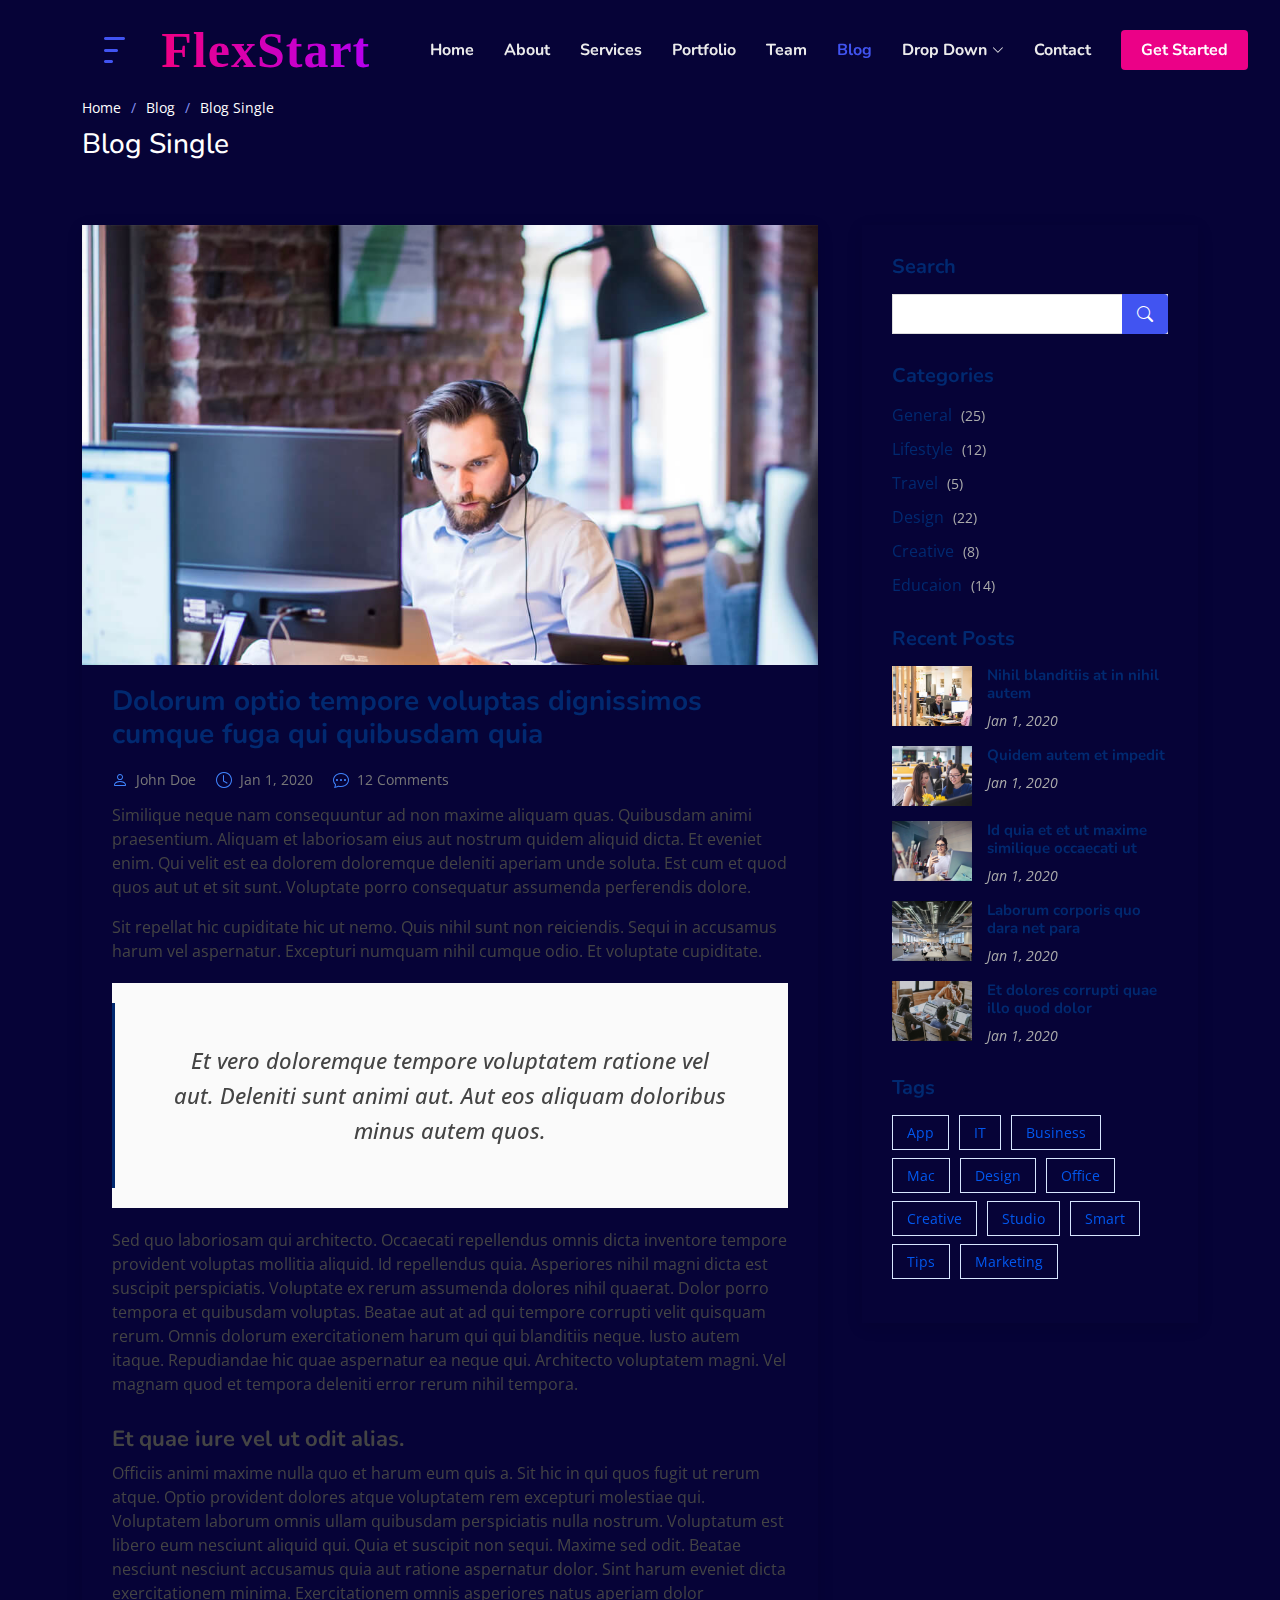
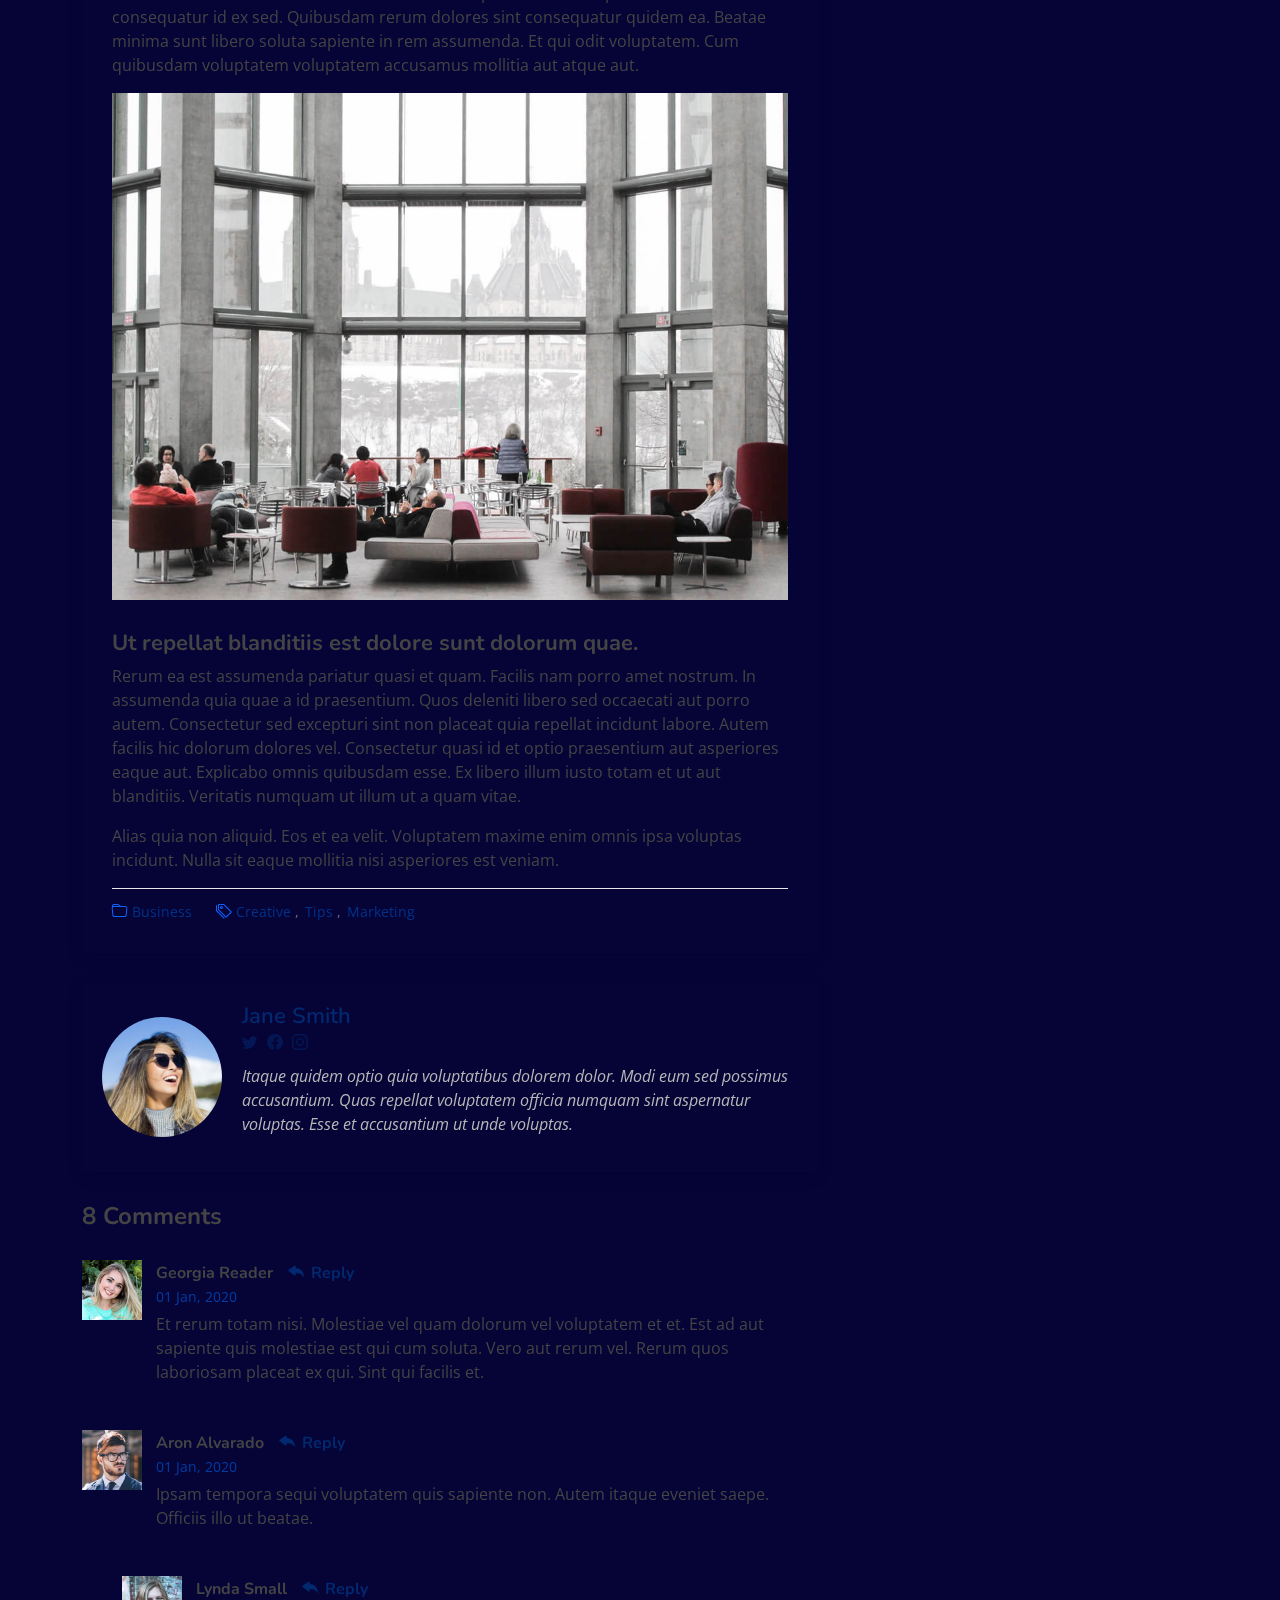
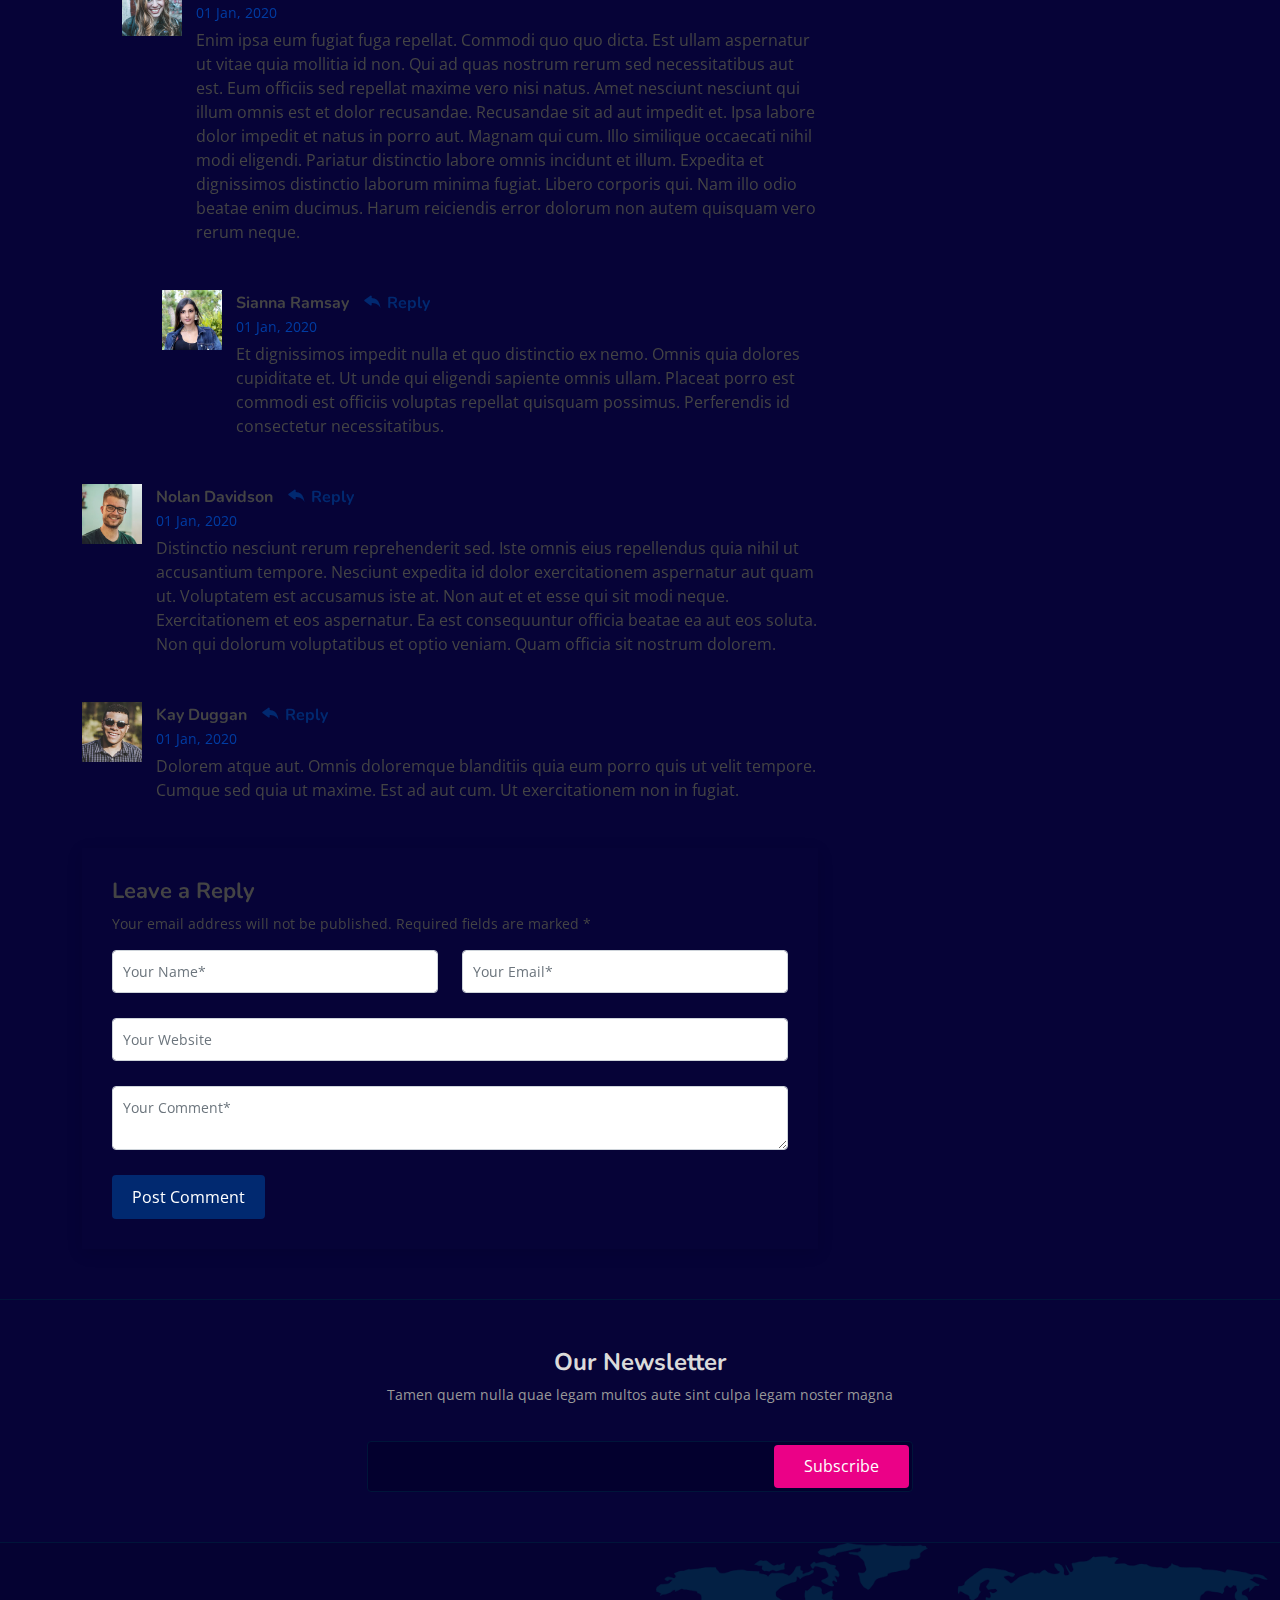
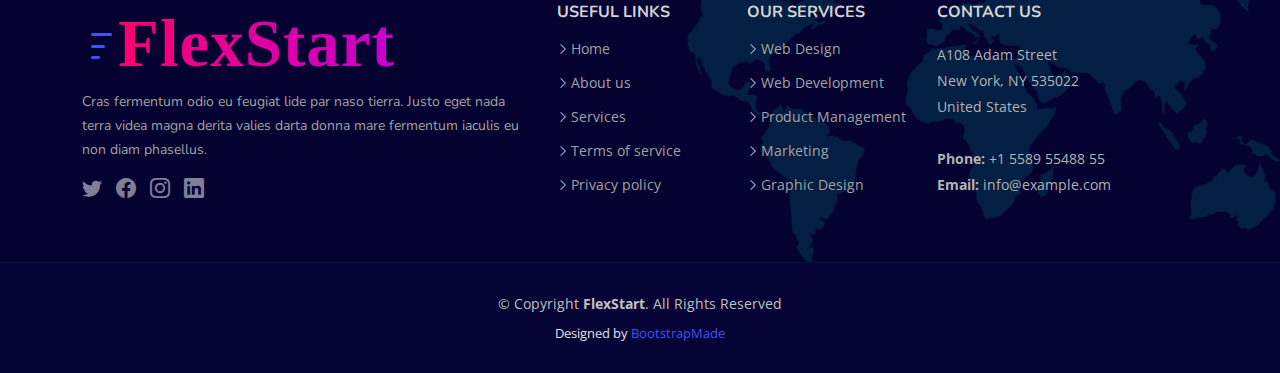
==== blog-single.html @ c00265b8 "Intial Template Created" ====
<!DOCTYPE html>
<html lang="en">

<head>
  <meta charset="utf-8">
  <meta content="width=device-width, initial-scale=1.0" name="viewport">

  <title>Blog Single - FlexStart Bootstrap Template</title>
  <meta content="" name="description">
  <meta content="" name="keywords">

  <!-- Favicons -->
  <link href="assets/img/favicon.png" rel="icon">
  <link href="assets/img/apple-touch-icon.png" rel="apple-touch-icon">

  <!-- Google Fonts -->
  <link href="https://fonts.googleapis.com/css?family=Open+Sans:300,300i,400,400i,600,600i,700,700i|Nunito:300,300i,400,400i,600,600i,700,700i|Poppins:300,300i,400,400i,500,500i,600,600i,700,700i" rel="stylesheet">

  <!-- Vendor CSS Files -->
  <link href="assets/vendor/aos/aos.css" rel="stylesheet">
  <link href="assets/vendor/bootstrap/css/bootstrap.min.css" rel="stylesheet">
  <link href="assets/vendor/bootstrap-icons/bootstrap-icons.css" rel="stylesheet">
  <link href="assets/vendor/glightbox/css/glightbox.min.css" rel="stylesheet">
  <link href="assets/vendor/remixicon/remixicon.css" rel="stylesheet">
  <link href="assets/vendor/swiper/swiper-bundle.min.css" rel="stylesheet">

  <!-- Template Main CSS File -->
  <link href="assets/css/style.css" rel="stylesheet">

  <!-- =======================================================
  * Template Name: FlexStart - v1.9.0
  * Template URL: https://bootstrapmade.com/flexstart-bootstrap-startup-template/
  * Author: BootstrapMade.com
  * License: https://bootstrapmade.com/license/
  ======================================================== -->
</head>

<body>

  <!-- ======= Header ======= -->
  <header id="header" class="header fixed-top">
    <div class="container-fluid container-xl d-flex align-items-center justify-content-between">

      <a href="index.html" class="logo d-flex align-items-center">
        <img src="assets/img/logo.png" alt="">
        <span>FlexStart</span>
      </a>

      <nav id="navbar" class="navbar">
        <ul>
          <li><a class="nav-link scrollto " href="#hero">Home</a></li>
          <li><a class="nav-link scrollto" href="#about">About</a></li>
          <li><a class="nav-link scrollto" href="#services">Services</a></li>
          <li><a class="nav-link scrollto" href="#portfolio">Portfolio</a></li>
          <li><a class="nav-link scrollto" href="#team">Team</a></li>
          <li><a class="active" href="blog.html">Blog</a></li>
          <li class="dropdown"><a href="#"><span>Drop Down</span> <i class="bi bi-chevron-down"></i></a>
            <ul>
              <li><a href="#">Drop Down 1</a></li>
              <li class="dropdown"><a href="#"><span>Deep Drop Down</span> <i class="bi bi-chevron-right"></i></a>
                <ul>
                  <li><a href="#">Deep Drop Down 1</a></li>
                  <li><a href="#">Deep Drop Down 2</a></li>
                  <li><a href="#">Deep Drop Down 3</a></li>
                  <li><a href="#">Deep Drop Down 4</a></li>
                  <li><a href="#">Deep Drop Down 5</a></li>
                </ul>
              </li>
              <li><a href="#">Drop Down 2</a></li>
              <li><a href="#">Drop Down 3</a></li>
              <li><a href="#">Drop Down 4</a></li>
            </ul>
          </li>
          <li><a class="nav-link scrollto" href="#contact">Contact</a></li>
          <li><a class="getstarted scrollto" href="#about">Get Started</a></li>
        </ul>
        <i class="bi bi-list mobile-nav-toggle"></i>
      </nav><!-- .navbar -->

    </div>
  </header><!-- End Header -->

  <main id="main">

    <!-- ======= Breadcrumbs ======= -->
    <section class="breadcrumbs">
      <div class="container">

        <ol>
          <li><a href="index.html">Home</a></li>
          <li><a href="blog.html">Blog</a></li>
          <li>Blog Single</li>
        </ol>
        <h2>Blog Single</h2>

      </div>
    </section><!-- End Breadcrumbs -->

    <!-- ======= Blog Single Section ======= -->
    <section id="blog" class="blog">
      <div class="container" data-aos="fade-up">

        <div class="row">

          <div class="col-lg-8 entries">

            <article class="entry entry-single">

              <div class="entry-img">
                <img src="assets/img/blog/blog-1.jpg" alt="" class="img-fluid">
              </div>

              <h2 class="entry-title">
                <a href="blog-single.html">Dolorum optio tempore voluptas dignissimos cumque fuga qui quibusdam quia</a>
              </h2>

              <div class="entry-meta">
                <ul>
                  <li class="d-flex align-items-center"><i class="bi bi-person"></i> <a href="blog-single.html">John Doe</a></li>
                  <li class="d-flex align-items-center"><i class="bi bi-clock"></i> <a href="blog-single.html"><time datetime="2020-01-01">Jan 1, 2020</time></a></li>
                  <li class="d-flex align-items-center"><i class="bi bi-chat-dots"></i> <a href="blog-single.html">12 Comments</a></li>
                </ul>
              </div>

              <div class="entry-content">
                <p>
                  Similique neque nam consequuntur ad non maxime aliquam quas. Quibusdam animi praesentium. Aliquam et laboriosam eius aut nostrum quidem aliquid dicta.
                  Et eveniet enim. Qui velit est ea dolorem doloremque deleniti aperiam unde soluta. Est cum et quod quos aut ut et sit sunt. Voluptate porro consequatur assumenda perferendis dolore.
                </p>

                <p>
                  Sit repellat hic cupiditate hic ut nemo. Quis nihil sunt non reiciendis. Sequi in accusamus harum vel aspernatur. Excepturi numquam nihil cumque odio. Et voluptate cupiditate.
                </p>

                <blockquote>
                  <p>
                    Et vero doloremque tempore voluptatem ratione vel aut. Deleniti sunt animi aut. Aut eos aliquam doloribus minus autem quos.
                  </p>
                </blockquote>

                <p>
                  Sed quo laboriosam qui architecto. Occaecati repellendus omnis dicta inventore tempore provident voluptas mollitia aliquid. Id repellendus quia. Asperiores nihil magni dicta est suscipit perspiciatis. Voluptate ex rerum assumenda dolores nihil quaerat.
                  Dolor porro tempora et quibusdam voluptas. Beatae aut at ad qui tempore corrupti velit quisquam rerum. Omnis dolorum exercitationem harum qui qui blanditiis neque.
                  Iusto autem itaque. Repudiandae hic quae aspernatur ea neque qui. Architecto voluptatem magni. Vel magnam quod et tempora deleniti error rerum nihil tempora.
                </p>

                <h3>Et quae iure vel ut odit alias.</h3>
                <p>
                  Officiis animi maxime nulla quo et harum eum quis a. Sit hic in qui quos fugit ut rerum atque. Optio provident dolores atque voluptatem rem excepturi molestiae qui. Voluptatem laborum omnis ullam quibusdam perspiciatis nulla nostrum. Voluptatum est libero eum nesciunt aliquid qui.
                  Quia et suscipit non sequi. Maxime sed odit. Beatae nesciunt nesciunt accusamus quia aut ratione aspernatur dolor. Sint harum eveniet dicta exercitationem minima. Exercitationem omnis asperiores natus aperiam dolor consequatur id ex sed. Quibusdam rerum dolores sint consequatur quidem ea.
                  Beatae minima sunt libero soluta sapiente in rem assumenda. Et qui odit voluptatem. Cum quibusdam voluptatem voluptatem accusamus mollitia aut atque aut.
                </p>
                <img src="assets/img/blog/blog-inside-post.jpg" class="img-fluid" alt="">

                <h3>Ut repellat blanditiis est dolore sunt dolorum quae.</h3>
                <p>
                  Rerum ea est assumenda pariatur quasi et quam. Facilis nam porro amet nostrum. In assumenda quia quae a id praesentium. Quos deleniti libero sed occaecati aut porro autem. Consectetur sed excepturi sint non placeat quia repellat incidunt labore. Autem facilis hic dolorum dolores vel.
                  Consectetur quasi id et optio praesentium aut asperiores eaque aut. Explicabo omnis quibusdam esse. Ex libero illum iusto totam et ut aut blanditiis. Veritatis numquam ut illum ut a quam vitae.
                </p>
                <p>
                  Alias quia non aliquid. Eos et ea velit. Voluptatem maxime enim omnis ipsa voluptas incidunt. Nulla sit eaque mollitia nisi asperiores est veniam.
                </p>

              </div>

              <div class="entry-footer">
                <i class="bi bi-folder"></i>
                <ul class="cats">
                  <li><a href="#">Business</a></li>
                </ul>

                <i class="bi bi-tags"></i>
                <ul class="tags">
                  <li><a href="#">Creative</a></li>
                  <li><a href="#">Tips</a></li>
                  <li><a href="#">Marketing</a></li>
                </ul>
              </div>

            </article><!-- End blog entry -->

            <div class="blog-author d-flex align-items-center">
              <img src="assets/img/blog/blog-author.jpg" class="rounded-circle float-left" alt="">
              <div>
                <h4>Jane Smith</h4>
                <div class="social-links">
                  <a href="https://twitters.com/#"><i class="bi bi-twitter"></i></a>
                  <a href="https://facebook.com/#"><i class="bi bi-facebook"></i></a>
                  <a href="https://instagram.com/#"><i class="biu bi-instagram"></i></a>
                </div>
                <p>
                  Itaque quidem optio quia voluptatibus dolorem dolor. Modi eum sed possimus accusantium. Quas repellat voluptatem officia numquam sint aspernatur voluptas. Esse et accusantium ut unde voluptas.
                </p>
              </div>
            </div><!-- End blog author bio -->

            <div class="blog-comments">

              <h4 class="comments-count">8 Comments</h4>

              <div id="comment-1" class="comment">
                <div class="d-flex">
                  <div class="comment-img"><img src="assets/img/blog/comments-1.jpg" alt=""></div>
                  <div>
                    <h5><a href="">Georgia Reader</a> <a href="#" class="reply"><i class="bi bi-reply-fill"></i> Reply</a></h5>
                    <time datetime="2020-01-01">01 Jan, 2020</time>
                    <p>
                      Et rerum totam nisi. Molestiae vel quam dolorum vel voluptatem et et. Est ad aut sapiente quis molestiae est qui cum soluta.
                      Vero aut rerum vel. Rerum quos laboriosam placeat ex qui. Sint qui facilis et.
                    </p>
                  </div>
                </div>
              </div><!-- End comment #1 -->

              <div id="comment-2" class="comment">
                <div class="d-flex">
                  <div class="comment-img"><img src="assets/img/blog/comments-2.jpg" alt=""></div>
                  <div>
                    <h5><a href="">Aron Alvarado</a> <a href="#" class="reply"><i class="bi bi-reply-fill"></i> Reply</a></h5>
                    <time datetime="2020-01-01">01 Jan, 2020</time>
                    <p>
                      Ipsam tempora sequi voluptatem quis sapiente non. Autem itaque eveniet saepe. Officiis illo ut beatae.
                    </p>
                  </div>
                </div>

                <div id="comment-reply-1" class="comment comment-reply">
                  <div class="d-flex">
                    <div class="comment-img"><img src="assets/img/blog/comments-3.jpg" alt=""></div>
                    <div>
                      <h5><a href="">Lynda Small</a> <a href="#" class="reply"><i class="bi bi-reply-fill"></i> Reply</a></h5>
                      <time datetime="2020-01-01">01 Jan, 2020</time>
                      <p>
                        Enim ipsa eum fugiat fuga repellat. Commodi quo quo dicta. Est ullam aspernatur ut vitae quia mollitia id non. Qui ad quas nostrum rerum sed necessitatibus aut est. Eum officiis sed repellat maxime vero nisi natus. Amet nesciunt nesciunt qui illum omnis est et dolor recusandae.

                        Recusandae sit ad aut impedit et. Ipsa labore dolor impedit et natus in porro aut. Magnam qui cum. Illo similique occaecati nihil modi eligendi. Pariatur distinctio labore omnis incidunt et illum. Expedita et dignissimos distinctio laborum minima fugiat.

                        Libero corporis qui. Nam illo odio beatae enim ducimus. Harum reiciendis error dolorum non autem quisquam vero rerum neque.
                      </p>
                    </div>
                  </div>

                  <div id="comment-reply-2" class="comment comment-reply">
                    <div class="d-flex">
                      <div class="comment-img"><img src="assets/img/blog/comments-4.jpg" alt=""></div>
                      <div>
                        <h5><a href="">Sianna Ramsay</a> <a href="#" class="reply"><i class="bi bi-reply-fill"></i> Reply</a></h5>
                        <time datetime="2020-01-01">01 Jan, 2020</time>
                        <p>
                          Et dignissimos impedit nulla et quo distinctio ex nemo. Omnis quia dolores cupiditate et. Ut unde qui eligendi sapiente omnis ullam. Placeat porro est commodi est officiis voluptas repellat quisquam possimus. Perferendis id consectetur necessitatibus.
                        </p>
                      </div>
                    </div>

                  </div><!-- End comment reply #2-->

                </div><!-- End comment reply #1-->

              </div><!-- End comment #2-->

              <div id="comment-3" class="comment">
                <div class="d-flex">
                  <div class="comment-img"><img src="assets/img/blog/comments-5.jpg" alt=""></div>
                  <div>
                    <h5><a href="">Nolan Davidson</a> <a href="#" class="reply"><i class="bi bi-reply-fill"></i> Reply</a></h5>
                    <time datetime="2020-01-01">01 Jan, 2020</time>
                    <p>
                      Distinctio nesciunt rerum reprehenderit sed. Iste omnis eius repellendus quia nihil ut accusantium tempore. Nesciunt expedita id dolor exercitationem aspernatur aut quam ut. Voluptatem est accusamus iste at.
                      Non aut et et esse qui sit modi neque. Exercitationem et eos aspernatur. Ea est consequuntur officia beatae ea aut eos soluta. Non qui dolorum voluptatibus et optio veniam. Quam officia sit nostrum dolorem.
                    </p>
                  </div>
                </div>

              </div><!-- End comment #3 -->

              <div id="comment-4" class="comment">
                <div class="d-flex">
                  <div class="comment-img"><img src="assets/img/blog/comments-6.jpg" alt=""></div>
                  <div>
                    <h5><a href="">Kay Duggan</a> <a href="#" class="reply"><i class="bi bi-reply-fill"></i> Reply</a></h5>
                    <time datetime="2020-01-01">01 Jan, 2020</time>
                    <p>
                      Dolorem atque aut. Omnis doloremque blanditiis quia eum porro quis ut velit tempore. Cumque sed quia ut maxime. Est ad aut cum. Ut exercitationem non in fugiat.
                    </p>
                  </div>
                </div>

              </div><!-- End comment #4 -->

              <div class="reply-form">
                <h4>Leave a Reply</h4>
                <p>Your email address will not be published. Required fields are marked * </p>
                <form action="">
                  <div class="row">
                    <div class="col-md-6 form-group">
                      <input name="name" type="text" class="form-control" placeholder="Your Name*">
                    </div>
                    <div class="col-md-6 form-group">
                      <input name="email" type="text" class="form-control" placeholder="Your Email*">
                    </div>
                  </div>
                  <div class="row">
                    <div class="col form-group">
                      <input name="website" type="text" class="form-control" placeholder="Your Website">
                    </div>
                  </div>
                  <div class="row">
                    <div class="col form-group">
                      <textarea name="comment" class="form-control" placeholder="Your Comment*"></textarea>
                    </div>
                  </div>
                  <button type="submit" class="btn btn-primary">Post Comment</button>

                </form>

              </div>

            </div><!-- End blog comments -->

          </div><!-- End blog entries list -->

          <div class="col-lg-4">

            <div class="sidebar">

              <h3 class="sidebar-title">Search</h3>
              <div class="sidebar-item search-form">
                <form action="">
                  <input type="text">
                  <button type="submit"><i class="bi bi-search"></i></button>
                </form>
              </div><!-- End sidebar search formn-->

              <h3 class="sidebar-title">Categories</h3>
              <div class="sidebar-item categories">
                <ul>
                  <li><a href="#">General <span>(25)</span></a></li>
                  <li><a href="#">Lifestyle <span>(12)</span></a></li>
                  <li><a href="#">Travel <span>(5)</span></a></li>
                  <li><a href="#">Design <span>(22)</span></a></li>
                  <li><a href="#">Creative <span>(8)</span></a></li>
                  <li><a href="#">Educaion <span>(14)</span></a></li>
                </ul>
              </div><!-- End sidebar categories-->

              <h3 class="sidebar-title">Recent Posts</h3>
              <div class="sidebar-item recent-posts">
                <div class="post-item clearfix">
                  <img src="assets/img/blog/blog-recent-1.jpg" alt="">
                  <h4><a href="blog-single.html">Nihil blanditiis at in nihil autem</a></h4>
                  <time datetime="2020-01-01">Jan 1, 2020</time>
                </div>

                <div class="post-item clearfix">
                  <img src="assets/img/blog/blog-recent-2.jpg" alt="">
                  <h4><a href="blog-single.html">Quidem autem et impedit</a></h4>
                  <time datetime="2020-01-01">Jan 1, 2020</time>
                </div>

                <div class="post-item clearfix">
                  <img src="assets/img/blog/blog-recent-3.jpg" alt="">
                  <h4><a href="blog-single.html">Id quia et et ut maxime similique occaecati ut</a></h4>
                  <time datetime="2020-01-01">Jan 1, 2020</time>
                </div>

                <div class="post-item clearfix">
                  <img src="assets/img/blog/blog-recent-4.jpg" alt="">
                  <h4><a href="blog-single.html">Laborum corporis quo dara net para</a></h4>
                  <time datetime="2020-01-01">Jan 1, 2020</time>
                </div>

                <div class="post-item clearfix">
                  <img src="assets/img/blog/blog-recent-5.jpg" alt="">
                  <h4><a href="blog-single.html">Et dolores corrupti quae illo quod dolor</a></h4>
                  <time datetime="2020-01-01">Jan 1, 2020</time>
                </div>

              </div><!-- End sidebar recent posts-->

              <h3 class="sidebar-title">Tags</h3>
              <div class="sidebar-item tags">
                <ul>
                  <li><a href="#">App</a></li>
                  <li><a href="#">IT</a></li>
                  <li><a href="#">Business</a></li>
                  <li><a href="#">Mac</a></li>
                  <li><a href="#">Design</a></li>
                  <li><a href="#">Office</a></li>
                  <li><a href="#">Creative</a></li>
                  <li><a href="#">Studio</a></li>
                  <li><a href="#">Smart</a></li>
                  <li><a href="#">Tips</a></li>
                  <li><a href="#">Marketing</a></li>
                </ul>
              </div><!-- End sidebar tags-->

            </div><!-- End sidebar -->

          </div><!-- End blog sidebar -->

        </div>

      </div>
    </section><!-- End Blog Single Section -->

  </main><!-- End #main -->

  <!-- ======= Footer ======= -->
  <footer id="footer" class="footer">

    <div class="footer-newsletter">
      <div class="container">
        <div class="row justify-content-center">
          <div class="col-lg-12 text-center">
            <h4>Our Newsletter</h4>
            <p>Tamen quem nulla quae legam multos aute sint culpa legam noster magna</p>
          </div>
          <div class="col-lg-6">
            <form action="" method="post">
              <input type="email" name="email"><input type="submit" value="Subscribe">
            </form>
          </div>
        </div>
      </div>
    </div>

    <div class="footer-top">
      <div class="container">
        <div class="row gy-4">
          <div class="col-lg-5 col-md-12 footer-info">
            <a href="index.html" class="logo d-flex align-items-center">
              <img src="assets/img/logo.png" alt="">
              <span>FlexStart</span>
            </a>
            <p>Cras fermentum odio eu feugiat lide par naso tierra. Justo eget nada terra videa magna derita valies darta donna mare fermentum iaculis eu non diam phasellus.</p>
            <div class="social-links mt-3">
              <a href="#" class="twitter"><i class="bi bi-twitter"></i></a>
              <a href="#" class="facebook"><i class="bi bi-facebook"></i></a>
              <a href="#" class="instagram"><i class="bi bi-instagram"></i></a>
              <a href="#" class="linkedin"><i class="bi bi-linkedin"></i></a>
            </div>
          </div>

          <div class="col-lg-2 col-6 footer-links">
            <h4>Useful Links</h4>
            <ul>
              <li><i class="bi bi-chevron-right"></i> <a href="#">Home</a></li>
              <li><i class="bi bi-chevron-right"></i> <a href="#">About us</a></li>
              <li><i class="bi bi-chevron-right"></i> <a href="#">Services</a></li>
              <li><i class="bi bi-chevron-right"></i> <a href="#">Terms of service</a></li>
              <li><i class="bi bi-chevron-right"></i> <a href="#">Privacy policy</a></li>
            </ul>
          </div>

          <div class="col-lg-2 col-6 footer-links">
            <h4>Our Services</h4>
            <ul>
              <li><i class="bi bi-chevron-right"></i> <a href="#">Web Design</a></li>
              <li><i class="bi bi-chevron-right"></i> <a href="#">Web Development</a></li>
              <li><i class="bi bi-chevron-right"></i> <a href="#">Product Management</a></li>
              <li><i class="bi bi-chevron-right"></i> <a href="#">Marketing</a></li>
              <li><i class="bi bi-chevron-right"></i> <a href="#">Graphic Design</a></li>
            </ul>
          </div>

          <div class="col-lg-3 col-md-12 footer-contact text-center text-md-start">
            <h4>Contact Us</h4>
            <p>
              A108 Adam Street <br>
              New York, NY 535022<br>
              United States <br><br>
              <strong>Phone:</strong> +1 5589 55488 55<br>
              <strong>Email:</strong> info@example.com<br>
            </p>

          </div>

        </div>
      </div>
    </div>

    <div class="container">
      <div class="copyright">
        &copy; Copyright <strong><span>FlexStart</span></strong>. All Rights Reserved
      </div>
      <div class="credits">
        <!-- All the links in the footer should remain intact. -->
        <!-- You can delete the links only if you purchased the pro version. -->
        <!-- Licensing information: https://bootstrapmade.com/license/ -->
        <!-- Purchase the pro version with working PHP/AJAX contact form: https://bootstrapmade.com/flexstart-bootstrap-startup-template/ -->
        Designed by <a href="https://bootstrapmade.com/">BootstrapMade</a>
      </div>
    </div>
  </footer><!-- End Footer -->

  <a href="#" class="back-to-top d-flex align-items-center justify-content-center"><i class="bi bi-arrow-up-short"></i></a>

  <!-- Vendor JS Files -->
  <script src="assets/vendor/purecounter/purecounter.js"></script>
  <script src="assets/vendor/aos/aos.js"></script>
  <script src="assets/vendor/bootstrap/js/bootstrap.bundle.min.js"></script>
  <script src="assets/vendor/glightbox/js/glightbox.min.js"></script>
  <script src="assets/vendor/isotope-layout/isotope.pkgd.min.js"></script>
  <script src="assets/vendor/swiper/swiper-bundle.min.js"></script>
  <script src="assets/vendor/php-email-form/validate.js"></script>

  <!-- Template Main JS File -->
  <script src="assets/js/main.js"></script>

</body>

</html>
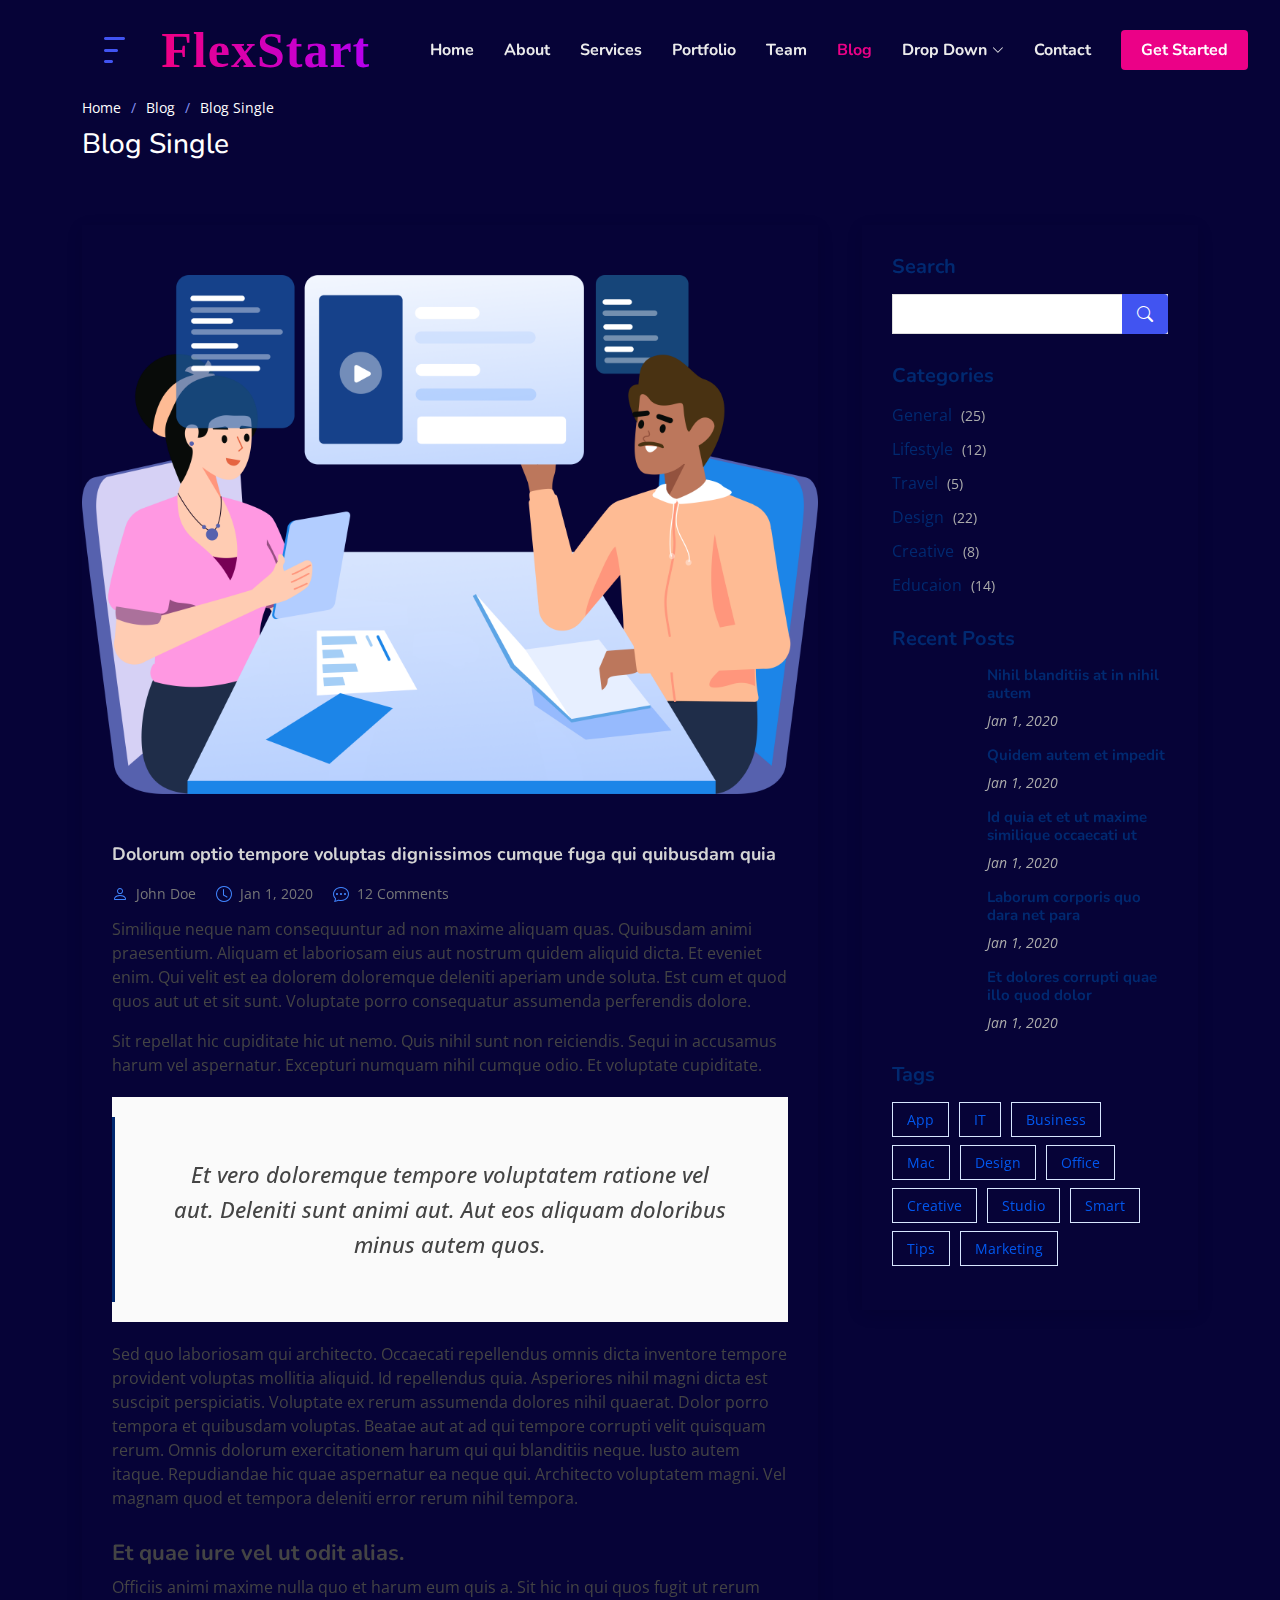
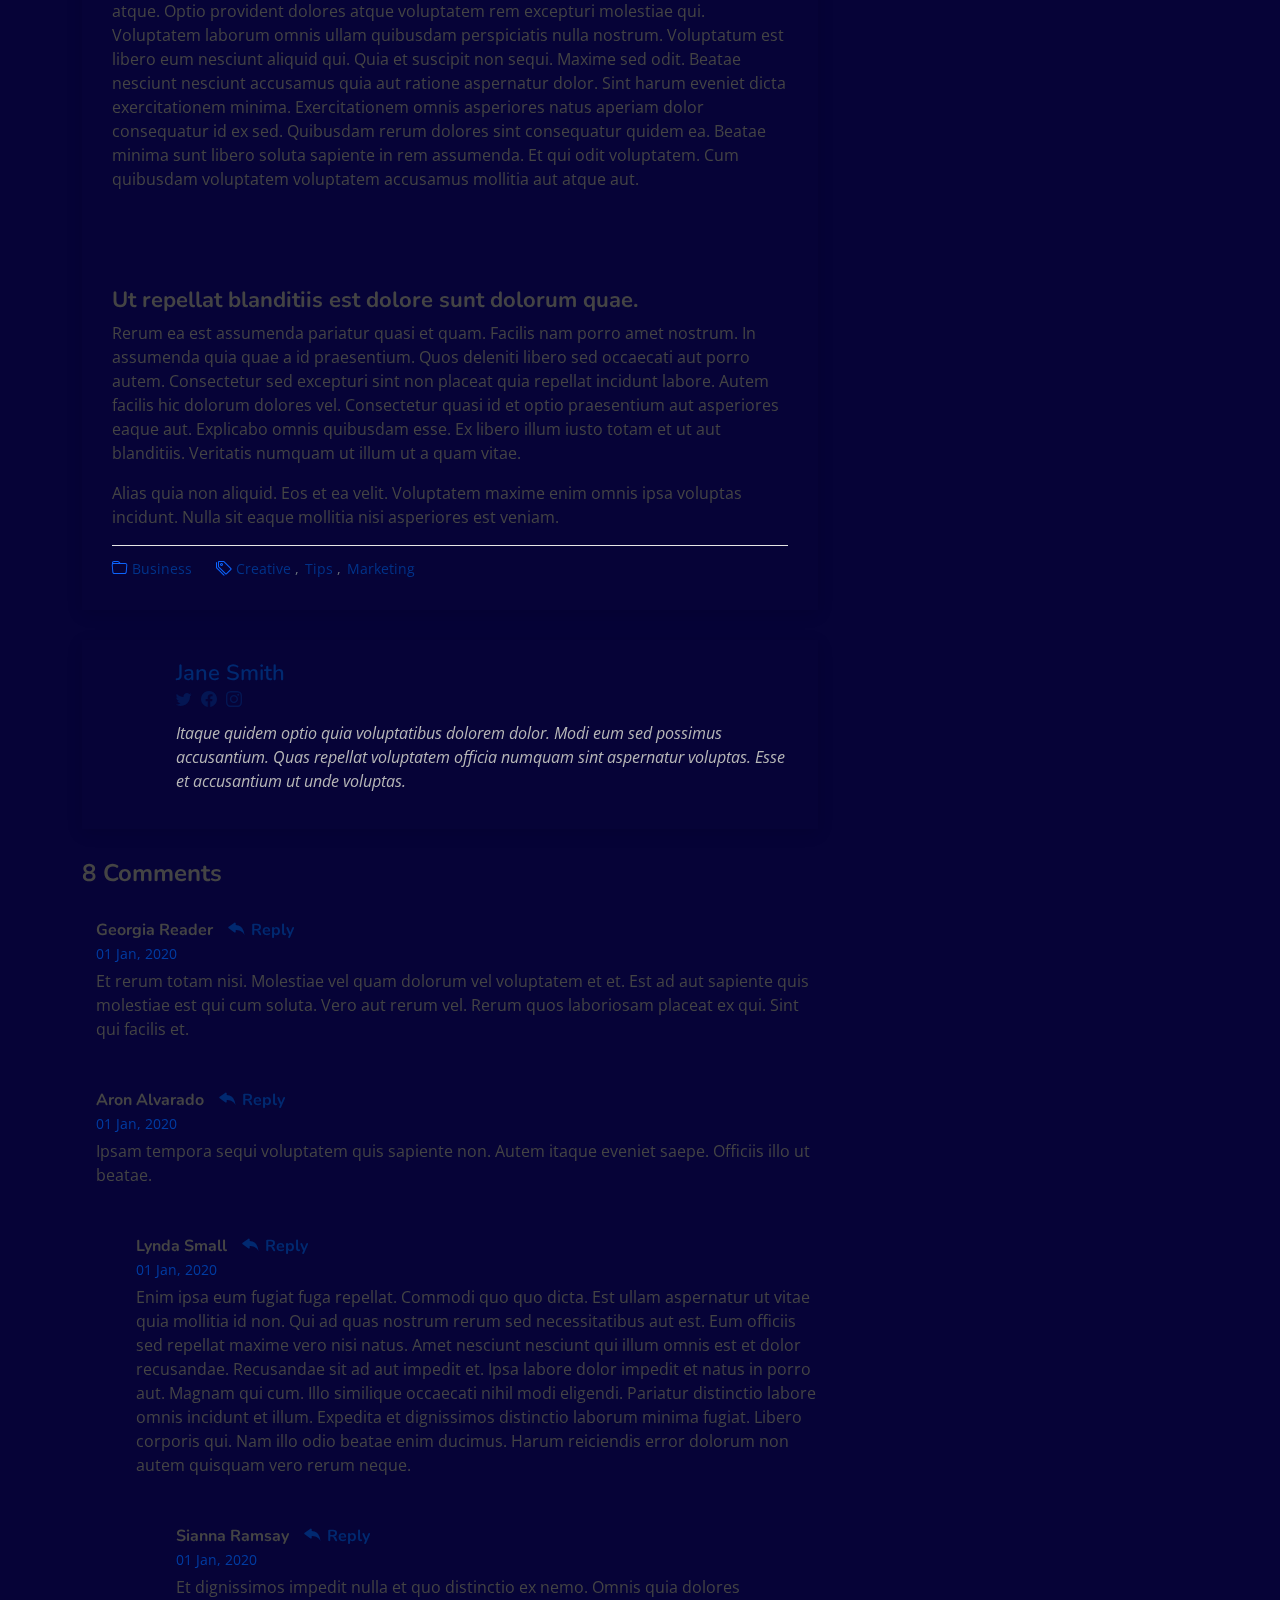
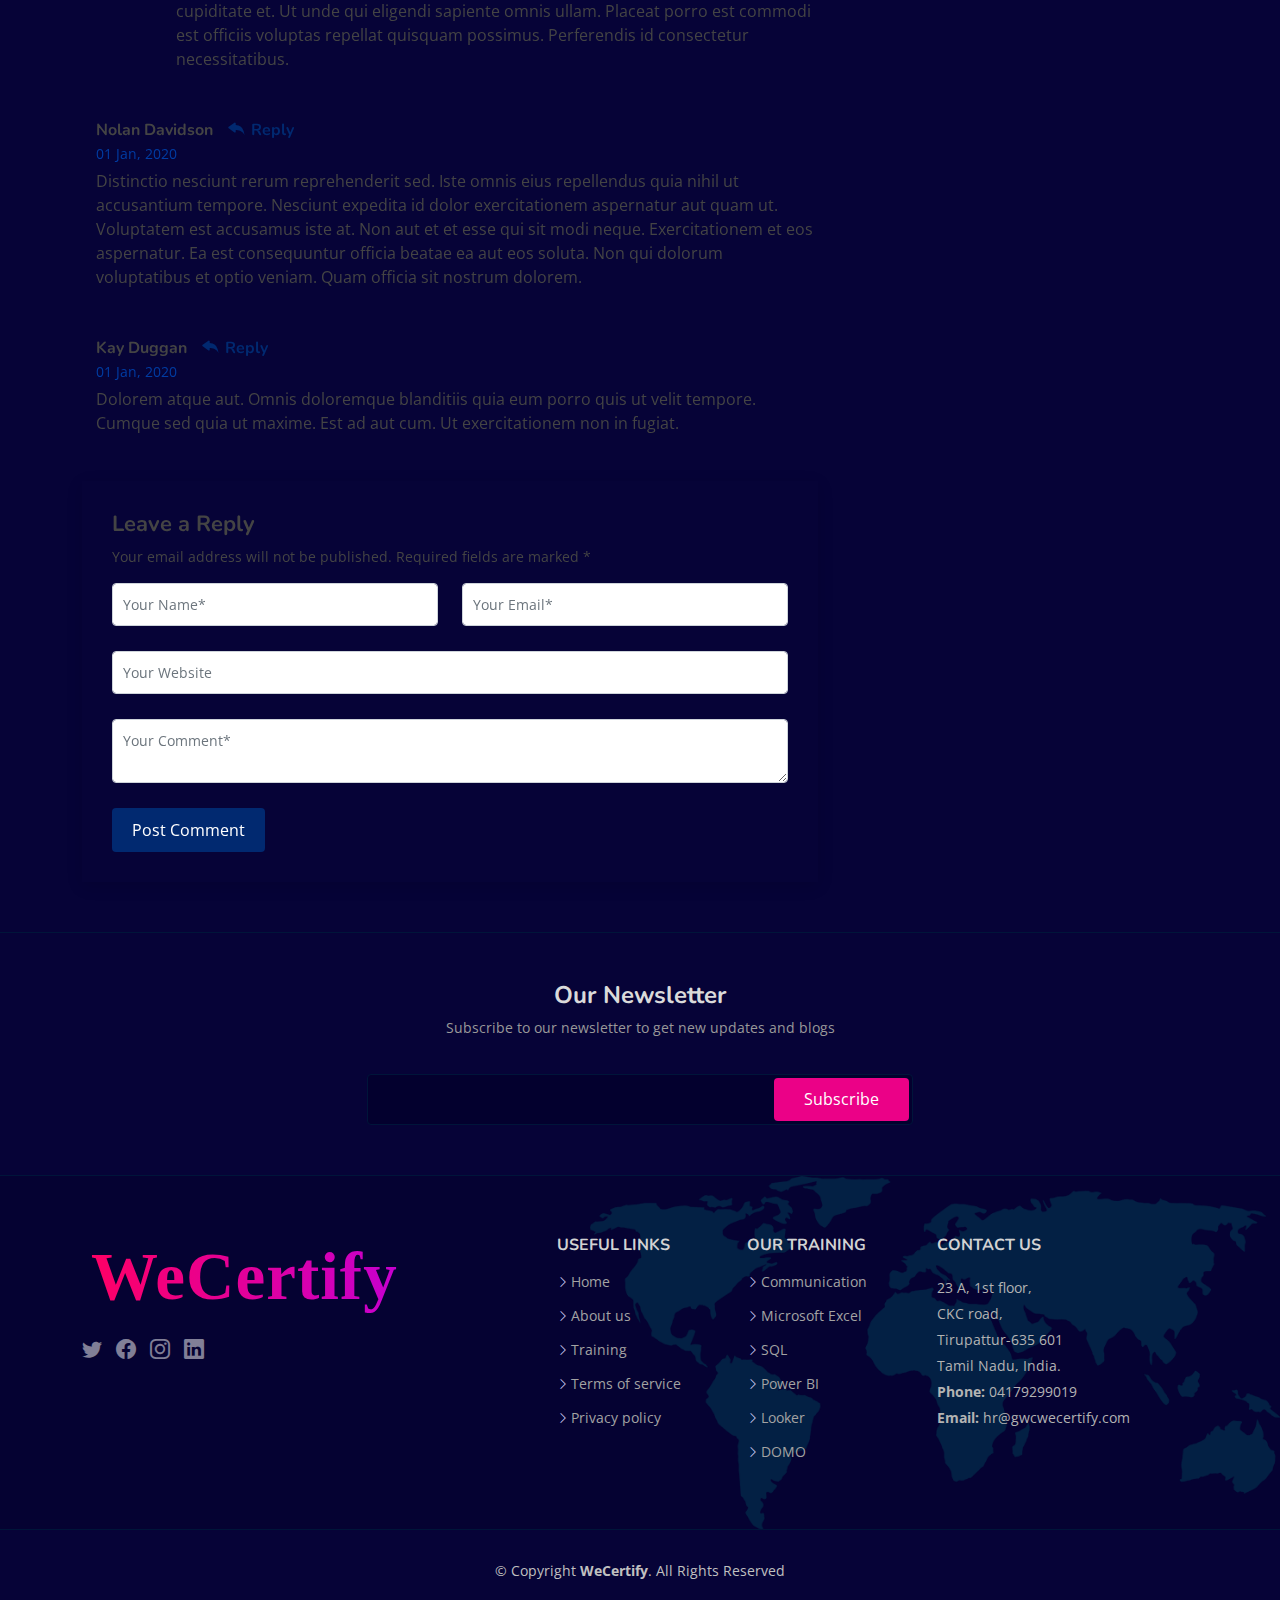
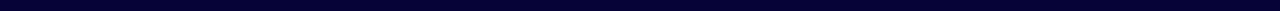
==== commit cb716f2a: "Footer Page Navigation Updated" ====
--- a/blog-single.html
+++ b/blog-single.html
@@ -404,7 +404,6 @@
     </section><!-- End Blog Single Section -->
 
   </main><!-- End #main -->
-
   <!-- ======= Footer ======= -->
   <footer id="footer" class="footer">
 
@@ -413,7 +412,7 @@
         <div class="row justify-content-center">
           <div class="col-lg-12 text-center">
             <h4>Our Newsletter</h4>
-            <p>Tamen quem nulla quae legam multos aute sint culpa legam noster magna</p>
+            <p>Subscribe to our newsletter to get new updates and blogs</p>
           </div>
           <div class="col-lg-6">
             <form action="" method="post">
@@ -429,12 +428,12 @@
         <div class="row gy-4">
           <div class="col-lg-5 col-md-12 footer-info">
             <a href="index.html" class="logo d-flex align-items-center">
-              <img src="assets/img/logo.png" alt="">
-              <span>FlexStart</span>
+
+              <span>WeCertify</span>
             </a>
-            <p>Cras fermentum odio eu feugiat lide par naso tierra. Justo eget nada terra videa magna derita valies darta donna mare fermentum iaculis eu non diam phasellus.</p>
+            <!-- <p>Cras fermentum odio eu feugiat lide par naso tierra. Justo eget nada terra videa magna derita valies darta donna mare fermentum iaculis eu non diam phasellus.</p> -->
             <div class="social-links mt-3">
-              <a href="#" class="twitter"><i class="bi bi-twitter"></i></a>
+              <a href="#Home" class="twitter"><i class="bi bi-twitter"></i></a>
               <a href="#" class="facebook"><i class="bi bi-facebook"></i></a>
               <a href="#" class="instagram"><i class="bi bi-instagram"></i></a>
               <a href="#" class="linkedin"><i class="bi bi-linkedin"></i></a>
@@ -444,33 +443,37 @@
           <div class="col-lg-2 col-6 footer-links">
             <h4>Useful Links</h4>
             <ul>
-              <li><i class="bi bi-chevron-right"></i> <a href="#">Home</a></li>
-              <li><i class="bi bi-chevron-right"></i> <a href="#">About us</a></li>
-              <li><i class="bi bi-chevron-right"></i> <a href="#">Services</a></li>
+              <li><i class="bi bi-chevron-right"></i> <a href="#hero">Home</a></li>
+              <li><i class="bi bi-chevron-right"></i> <a href="#about">About us</a></li>
+              <li><i class="bi bi-chevron-right"></i> <a href="#services">Training</a></li>
               <li><i class="bi bi-chevron-right"></i> <a href="#">Terms of service</a></li>
               <li><i class="bi bi-chevron-right"></i> <a href="#">Privacy policy</a></li>
             </ul>
           </div>
 
           <div class="col-lg-2 col-6 footer-links">
-            <h4>Our Services</h4>
+            <h4>Our Training</h4>
             <ul>
-              <li><i class="bi bi-chevron-right"></i> <a href="#">Web Design</a></li>
-              <li><i class="bi bi-chevron-right"></i> <a href="#">Web Development</a></li>
-              <li><i class="bi bi-chevron-right"></i> <a href="#">Product Management</a></li>
-              <li><i class="bi bi-chevron-right"></i> <a href="#">Marketing</a></li>
-              <li><i class="bi bi-chevron-right"></i> <a href="#">Graphic Design</a></li>
+              <li><i class="bi bi-chevron-right"></i> <a href="business-communication.html">Communication</a></li>
+              <li><i class="bi bi-chevron-right"></i> <a href="Excel.html">Microsoft Excel</a></li>
+              <li><i class="bi bi-chevron-right"></i> <a href="SQL.html">SQL</a></li>
+              <li><i class="bi bi-chevron-right"></i> <a href="PowerBI.html">Power BI</a></li>
+              <li><i class="bi bi-chevron-right"></i> <a href="looker.html">Looker</a></li>
+              <li><i class="bi bi-chevron-right"></i> <a href="#">DOMO</a></li>
             </ul>
           </div>
+
+
 
           <div class="col-lg-3 col-md-12 footer-contact text-center text-md-start">
             <h4>Contact Us</h4>
             <p>
-              A108 Adam Street <br>
-              New York, NY 535022<br>
-              United States <br><br>
-              <strong>Phone:</strong> +1 5589 55488 55<br>
-              <strong>Email:</strong> info@example.com<br>
+              23 A, 1st floor, <br>
+              CKC road, <br>
+              Tirupattur-635 601<br>
+              Tamil Nadu, India.<br>
+              <strong>Phone:</strong> 04179299019<br>
+              <strong>Email:</strong> hr@gwcwecertify.com<br>
             </p>
 
           </div>
@@ -481,15 +484,9 @@
 
     <div class="container">
       <div class="copyright">
-        &copy; Copyright <strong><span>FlexStart</span></strong>. All Rights Reserved
+        &copy; Copyright <strong><span>WeCertify</span></strong>. All Rights Reserved
       </div>
-      <div class="credits">
-        <!-- All the links in the footer should remain intact. -->
-        <!-- You can delete the links only if you purchased the pro version. -->
-        <!-- Licensing information: https://bootstrapmade.com/license/ -->
-        <!-- Purchase the pro version with working PHP/AJAX contact form: https://bootstrapmade.com/flexstart-bootstrap-startup-template/ -->
-        Designed by <a href="https://bootstrapmade.com/">BootstrapMade</a>
-      </div>
+
     </div>
   </footer><!-- End Footer -->
 
@@ -507,6 +504,6 @@
   <!-- Template Main JS File -->
   <script src="assets/js/main.js"></script>
 
-</body>
-
-</html>+  </body>
+
+  </html>
--- a/assets/css/style.css
+++ b/assets/css/style.css
@@ -11,6 +11,9 @@
 :root {
   scroll-behavior: smooth;
 }
+
+
+
 
 .logo{
   font-size: 72px;
@@ -21,7 +24,7 @@
   font-style: normal;
   font-weight: normal;
   font-size: 67px;
-  line-height: 74px;    
+  line-height: 74px;
   margin-left: 2%;
 
 }
@@ -50,7 +53,7 @@
 # Sections
 --------------------------------------------------------------*/
 section {
-  padding: 50px 0;
+  padding: 20px 0;
   overflow: hidden;
 }
 
@@ -58,6 +61,10 @@
   text-align: center;
   padding-bottom: 40px;
 }
+.section-header-blog {
+  text-align: center;
+  padding-bottom: 40px;
+}
 .section-header h2 {
   font-size: 13px;
   letter-spacing: 1px;
@@ -66,16 +73,40 @@
   color: #ffffff;
   text-transform: uppercase;
 }
+
+.section-header-blog h2 {
+  font-size: 13px;
+  letter-spacing: 1px;
+  font-weight: 700;
+  margin: 0;
+  color: #ffffff;
+  text-transform: uppercase;
+}
+
 .section-header p {
   margin: 10px 0 0 0;
   padding: 0;
   font-size: 38px;
   line-height: 42px;
   font-weight: 700;
-  color: #a5a5a5;
-}
+  color: #cacaca;
+}
+
+.section-header-blog p {
+  /* margin: 10px 0 0 0; */
+  padding: 0;
+  font-size: 38px;
+  line-height: 42px;
+  font-weight: 700;
+  color: #ffffff;
+}
+
 @media (max-width: 768px) {
   .section-header p {
+    font-size: 28px;
+    line-height: 32px;
+  }
+  .section-header-blog p {
     font-size: 28px;
     line-height: 32px;
   }
@@ -189,7 +220,7 @@
   font-weight: 700;
   letter-spacing: 1px;
   color: #012970;
- 
+
   margin: 30px;
 }
 
@@ -197,7 +228,7 @@
 # Navigation Menu
 --------------------------------------------------------------*/
 /**
-* Desktop Navigation 
+* Desktop Navigation
 */
 .navbar {
   padding: 0;
@@ -230,7 +261,7 @@
   margin-left: 5px;
 }
 .navbar a:hover, .navbar .active, .navbar .active:focus, .navbar li:hover > a {
-  color: #4154f1;
+  color: #EB0187;
 }
 .navbar .getstarted, .navbar .getstarted:focus {
   color: #fff;
@@ -305,10 +336,10 @@
 }
 
 /**
-* Mobile Navigation 
+* Mobile Navigation
 */
 .mobile-nav-toggle {
-  color: #012970;
+  color: #EB0187;
   font-size: 28px;
   cursor: pointer;
   display: none;
@@ -362,7 +393,7 @@
   color: #012970;
 }
 .navbar-mobile a:hover, .navbar-mobile .active, .navbar-mobile li:hover > a {
-  color: #4154f1;
+  color: #ff00d4;
 }
 .navbar-mobile .getstarted, .navbar-mobile .getstarted:focus {
   margin: 15px;
@@ -409,6 +440,7 @@
 } */
 .hero h1 {
   margin-top: 50px;
+  margin-bottom: 25px;
   font-size: 48px;
   font-weight: 700;
   color: #ffffff;
@@ -442,13 +474,21 @@
   font-style: normal;
   font-weight: normal;
   font-size: 42px;
-  line-height: 74px;    
-}
-
+  line-height: 74px;
+}
+
+.hero-data-small{
+  overflow: hidden;
+  background: -webkit-linear-gradient(right,#AD00FF, #FF0065);
+  -webkit-background-clip: text;
+  -webkit-text-fill-color: transparent;
+  font-style: normal;
+  line-height: 74px;
+}
 
 
 .hero .btn-get-started {
-  
+
   line-height: 0;
   padding: 15px 40px;
   border-radius: 4px;
@@ -476,8 +516,18 @@
 
 }
 
+
+
+
 .img-fluid{
+  margin-top: 50px;
   max-width: 100%;
+  height: auto;
+}
+
+.img-fluid-blog{
+
+  max-width: 80%;
   height: auto;
 }
 @media (min-width: 1024px) {
@@ -598,7 +648,7 @@
 # Counts
 --------------------------------------------------------------*/
 .counts {
-  padding: 0px 0 60px;
+  padding: 0px 0 20px;
 }
 .counts .count-box {
   display: flex;
@@ -606,7 +656,7 @@
   padding: 30px;
   width: 100%;
   background: transparent;
-  
+
 }
 .counts .count-box i {
   font-size: 42px;
@@ -632,7 +682,8 @@
 # Features
 --------------------------------------------------------------*/
 .features .feature-box {
-  padding: 24px 20px;
+  /* padding-top: 10px;
+  padding-bottom: 10px; */
   transition: 0.3s;
   height: 100%;
 }
@@ -692,7 +743,7 @@
 
 
 .features .feture-tabs .nav-link.active {
-  
+
   color: #bebebe;
   border-bottom: 3px solid #4154f1;
 }
@@ -759,11 +810,11 @@
 }
 
 .service-icon{
-  width: 20%;
+  width: 30%;
 }
 
 .services .service-box .icon {
-  
+
   font-size: 36px;
   padding: 40px 20px;
   border-radius: 4px;
@@ -1005,7 +1056,7 @@
   margin: 0 auto 25px auto;
   list-style: none;
   text-align: center;
-  
+
   border-radius: 50px;
   padding: 2px 15px;
 }
@@ -1576,6 +1627,21 @@
 /*--------------------------------------------------------------
 # Blog
 --------------------------------------------------------------*/
+.week-content{
+  margin-top: 30px;
+ color: white;
+
+}
+
+.week-content li{
+  margin-top: 20px;
+}
+.week-content ul{
+  margin-top: 20px;
+}
+.week-content h3{
+  margin-top: 20px;
+}
 .blog {
   padding: 40px 0 20px 0;
 }
@@ -1585,22 +1651,33 @@
   box-shadow: 0 4px 16px rgba(0, 0, 0, 0.1);
 }
 .blog .entry .entry-img {
-  max-height: 440px;
+  /* max-height: 340px; */
   margin: -30px -30px 20px -30px;
   overflow: hidden;
 }
 .blog .entry .entry-title {
-  font-size: 28px;
+  text-align: justify ;
+  font-size: 18px;
   font-weight: bold;
   padding: 0;
-  margin: 0 0 20px 0;
+  margin: 50px 0 20px 0;
+  color: rgb(175, 175, 175);
+}
+.blog .entry .entry-title-blog {
+  text-align: justify ;
+  line-height: 32px;
+  font-size: 18px;
+  font-weight: bold;
+  padding: 0;
+  margin: 50px 0 20px 0;
+  color: rgb(175, 175, 175);
 }
 .blog .entry .entry-title a {
-  color: #012970;
+  color: #d4d4d4;
   transition: 0.3s;
 }
 .blog .entry .entry-title a:hover {
-  color: #4154f1;
+  color: #a4aeff;
 }
 .blog .entry .entry-meta {
   margin-bottom: 15px;
@@ -2073,16 +2150,16 @@
   font-style: normal;
   font-weight: normal;
   font-size: 67px;
-  line-height: 74px;    
-  margin-left: 2%;
+  line-height: 74px;
+
 
 }
 .footer .footer-top .footer-info .logo img {
   max-height: 40px;
-  margin-right: 6px;
+
 }
 .footer .footer-top .footer-info .logo span {
-  
+
   font-weight: 700;
   letter-spacing: 1px;
   color: #012970;
@@ -2161,4 +2238,4 @@
   text-align: center;
   font-size: 13px;
   color: #e2e2e2;
-}+}
